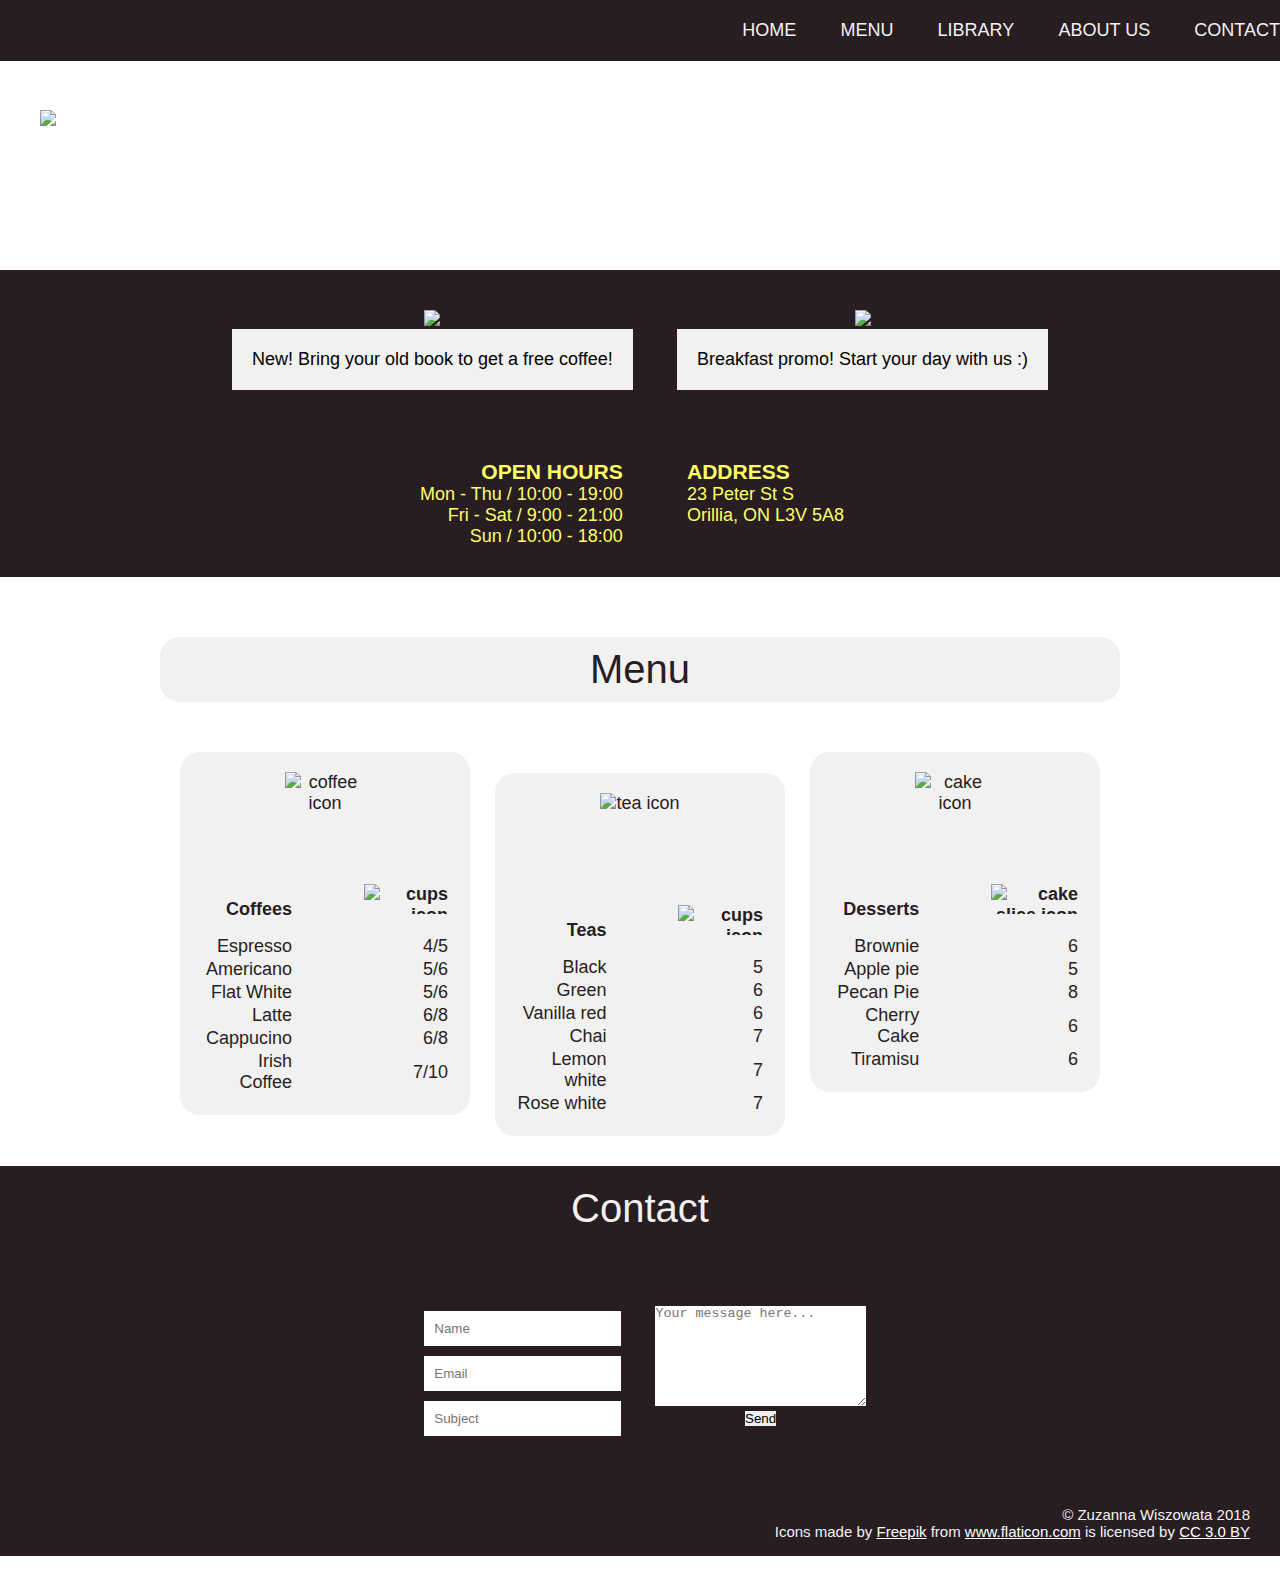
==== mainpage.html @ 81e5c2ca "First upload of the project" ====
<!DOCTYPE html>
<html lang="pl-Pl">
	<head>
		<meta charset="UTF-8">
		<meta name="viewport" content="width=device-width, initial-scale=1.0">
		<title>Neat Café</title>
		<link rel="stylesheet" href="styles.css" type="text/css" >
		<!-- <script src="https://ajax.googleapis.com/ajax/libs/jquery/3.2.1/jquery.min.js"></script> -->
		<script type="text/javascript" src="script.js"></script>
	</head>
<body>
<!-- N A V -->
	<nav>	
		<ul class="menu">
			<li><a href="#">Home</a></li>
			<li><a href="#menu">Menu</a></li>
			<li><a href="#">Library</a></li>
			<li><a href="#">About us</a></li>
			<li><a href="#contact">Contact</a></li>
		</ul>
	</nav>
		
<!-- H E A D E R -->
	<header>
		<div id="logo">
			<img src="images/logo.svg">
		</div>
	</header>

<!-- B O D Y -->

<!--home-->
<div class="bg-container">
	<div class="promo">
		<div>
			<img src="images/coffee-promo.png"/>
			<div class="promo-text">
			<p>New! Bring your old book to get a free coffee!</p>
			</div>
		</div>
		<div>
			<img src="images/breakfast-promo.png"/>
			<div class="promo-text">
			<p>Breakfast promo! Start your day with us :) </p>
			</div>
		</div>
	</div>
		<!--hours and address-->
	<div class="container">
		<div id="open-hours">
			<h3>Open hours</h3>
				<ul>
					<li>Mon - Thu / 10:00 - 19:00</li>
					<li>Fri - Sat / 9:00 - 21:00</li>
					<li>Sun       / 10:00 - 18:00</li>
				</ul>
		</div>
		
		<div id="main-info">
			<h3>Address</h3>
			<p>23 Peter St S</p>
			<p>Orillia, ON L3V 5A8</p>	
		</div>
	</div>
</div>


<!--menu-->
<div id="menu">
	<div id="menu-title">
		<span>Menu</span>
	</div>
	<div id="coffee-menu">
		<div class="menu-icon">
			<img src="images/coffee-cup.svg" alt="coffee icon"/>
		</div>
		<table>
			<tr>
				<th>Coffees</th>
				<th><img src="images/cups.svg" alt="cups icon"  class="menu-icon-mini"/></th>
				
			</tr>
			<tr>
				<td>Espresso</td>
				<td>4/5</td>
			</tr>
			<tr>
				<td>Americano</td>
				<td>5/6</td>
			</tr>
			<tr>
				<td>Flat White</td>
				<td>5/6</td>
			</tr>
			<tr>
				<td>Latte</td>
				<td>6/8</td>
			</tr>
			<tr>
				<td>Cappucino</td>
				<td>6/8</td>
			</tr>
			<tr>
				<td>Irish Coffee</td>
				<td>7/10</td>
			</tr>
			
			
		</table>
	</div>
	<div id="tea-menu">
		<div class="menu-icon">
			<img src="images/tea.svg" alt="tea icon" class=""/>
		</div>
		<table>
			<tr>
				<th>Teas</th>
				<th><img src="images/kettle.svg"/ alt="cups icon" class="menu-icon-mini"></th>
				
			</tr>
			<tr>
				<td>Black</td>
				<td>5</td>
			</tr>
			<tr>
				<td>Green</td>
				<td>6</td>
			</tr>
			<tr>
				<td>Vanilla red</td>
				<td>6</td>
			</tr>
			<tr>
				<td>Chai</td>
				<td>7</td>
			</tr>
			<tr>
				<td>Lemon white</td>
				<td>7</td>
			</tr>
			<tr>
				<td>Rose white</td>
				<td>7</td>
			</tr>
		</table>
	</div>
	<div id="cake-menu">
		<div class="menu-icon">
			<img src="images/cake.svg" alt="cake icon"/>
		</div>
		<table>
			<tr>
				<th>Desserts</th>
				<th><img src="images/cake-slice.svg" alt="cake slice icon" class="menu-icon-mini"/></th>
				
			</tr>
			<tr>
				<td>Brownie</td>
				<td>6</td>
			</tr>
			<tr>
				<td>Apple pie</td>
				<td>5</td>
			</tr>
			<tr>
				<td>Pecan Pie</td>
				<td>8</td>
			</tr>
			<tr>
				<td>Cherry Cake</td>
				<td>6</td>
			</tr>
			<tr>
				<td>Tiramisu</td>
				<td>6</td>
			</tr>
		</table>
	</div>
</div>


<div id="contact">
	<div id="contact-title">
		<p>Contact</p>
	</div>
	<form action="#" method="post" class="contact-form">
		<div class="form-column">
			<div class="form-group">
				<input name="name" type="text" class="form-control" id="name" placeholder="Name">
				<input type="email" name="email" class="form-control" id="mail" placeholder="Email">
				<input name="subject" type="text" class="form-control" id="subject" placeholder="Subject">
			</div>
		</div>
		<div class="form-column">
			<div class="form-group">
				<textarea name="message" rows="6" class="form-control" id="comment" placeholder="Your message here..."></textarea>
				<button type="submit" class="btn btn-default">Send</button>
			</div>
		</div>        
</div>
<!-- F O O T E R -->
<footer>
	<div class="copyright">
		<p>&copy; Zuzanna Wiszowata 2018</p>
		Icons made by <a href="http://www.freepik.com" title="Freepik">Freepik</a> 
		from <a href="https://www.flaticon.com/" title="Flaticon">www.flaticon.com</a> 
		is licensed by <a href="http://creativecommons.org/licenses/by/3.0/" title="Creative Commons BY 3.0" 
		target="_blank">CC 3.0 BY</a>
		</div>
</footer>
</body>















</html>
---- styles.css ----
/* IMPORTING FONTS */
/*<link href="https://fonts.googleapis.com/css?family=Cairo|Roboto+Condensed|Vollkorn" rel="stylesheet">*/
/*
* 1. Navigation
* 2. Header 
* 3. Body
* 4. Menu
* 5.
* 6. Contact form
* 7. FOOTER
*
*/
* {
	padding: 0px;
	margin: 0px;   /* removing browsers default settings*/
	border: 0px;
}
  /* 1. Navigation */
.menu {
	padding: 20px;
    background-color: #281d21;
	text-align: right;
	text-transform: uppercase;
	position: fixed;
	top: 0;
	width: 100%;
}
.menu li {
    display: inline;
	font-size: 18px;
	background-color: #281d21;
}

.menu li a {
    color: #f1f1f1;
    padding: 10px 20px;
    text-decoration: none;
	border-radius: 3px;
}

.menu li a:hover,
.menu li a:focus {
    background-color: #f1f1f1; 
    color: #281d21;
	transition: background-color .5s;
}

   /* 2. HEADER */
header {
	font-family: 'Roboto Condensed', 'Arial', sans-serif;
	color: #e7e7e2;
	border: none;	
}
#logo {
	margin: 110px 40px 40px 40px;
}
#logo img {
	height: 120px;
	display: block;      
    margin-left: auto;
    margin-right: auto;
}

   /* 3. BODY */
body {
	font-family: 'Cairo', 'Calibri', sans-serif;
	font-size: 15px;
	background-image: url('images/headerbg.png');
	background-attachment: fixed;
}
.container {
	max-width: 500px;
	margin: auto;
	display: block;
	float: center;
}
.bg-container {
	background-color: #281d21;
}
.promo {
	padding: 20px;
	text-align: center;
	
}
.promo > div {
	display: inline-block;
	margin: 20px;
}
.promo img {
	max-height: 300px;
}
.promo-text {
	font-size: 18px;
	background-color: #f1f1f1;
	padding: 20px;
}
#open-hours,
#main-info {
	font-style: bold;
	font-size: 18px;
	color: #ffff66;
	background-color: #281d21;
	display: inline-block;
	margin: 30px;
	vertical-align: top;
}
#open-hours ul{
	list-style: none;
	text-align: right;
}
#main-info h3 {
	text-transform: uppercase;
}
#open-hours h3 {
	text-align: right;
	text-transform: uppercase;
}
	

   /* 4. Menu */
#menu {
	font-size: 18px;
	text-align: center;
	color: #281d21;
	margin: auto;
	display: block;
	max-width: 1000px;
	
}
#menu span {
	font-size: 40px;
	color: #281d21;
}
#menu-title {
	background-color: #f1f1f1;
	border-radius: 20px;
	margin: 60px 20px 40px 20px;
	padding: 10px;
	text-align: center;
	max-width: 1000px;
}
.menu-icon {
	margin-bottom: 20px;
	text-align: center;
	height: 80px;
	width: 80px;
	display: block;
	margin: auto;
	margin-bottom: 30px;
}
.menu-icon-mini {
	display: block;
	float: right;
	padding-left: 30px;
}
th {
	vertical-align: center;
}
#menu th > img {
	margin-left: 40px;
	margin-right: 0;
	margin-bottom: 20px;
	height: 30px;
}
#coffee-menu,
#tea-menu,
#cake-menu {
	text-align: right;
	background-color: #f1f1f1;
	display: inline-block;
	padding: 20px;
	border-radius: 20px;
	width: 25%;
	min-width:200px;
	margin: 10px;
}

   /* 6. Contact form*/
#contact {
	background-color: #281d21;
	margin: auto;
	text-align: center;
}
#contact-title {
	font-size: 40px;
	text-align: center;
	color: #f1f1f1;
	padding: 20px;
	margin: 20px;
}
.contact-form {
	padding: 20px;
	margin: auto;
}
.form-column {
	display: inline-block;
	padding: 10px;
}
.form-group input{
	margin: 10px;
	display: block;
	padding: 10px;	
}
#comment {
	height: 100px;
	width: 100%;
}
#button {
	
}

   /* 7. FOOTER */
footer {
	background-color: #281d21;
	height: 80px; 
	text-align: right;
}
.copyright {
	padding: 30px;
	color: #f2f2f2;
}
.copyright a, a:hover,
a:focus {
	color: white;
}
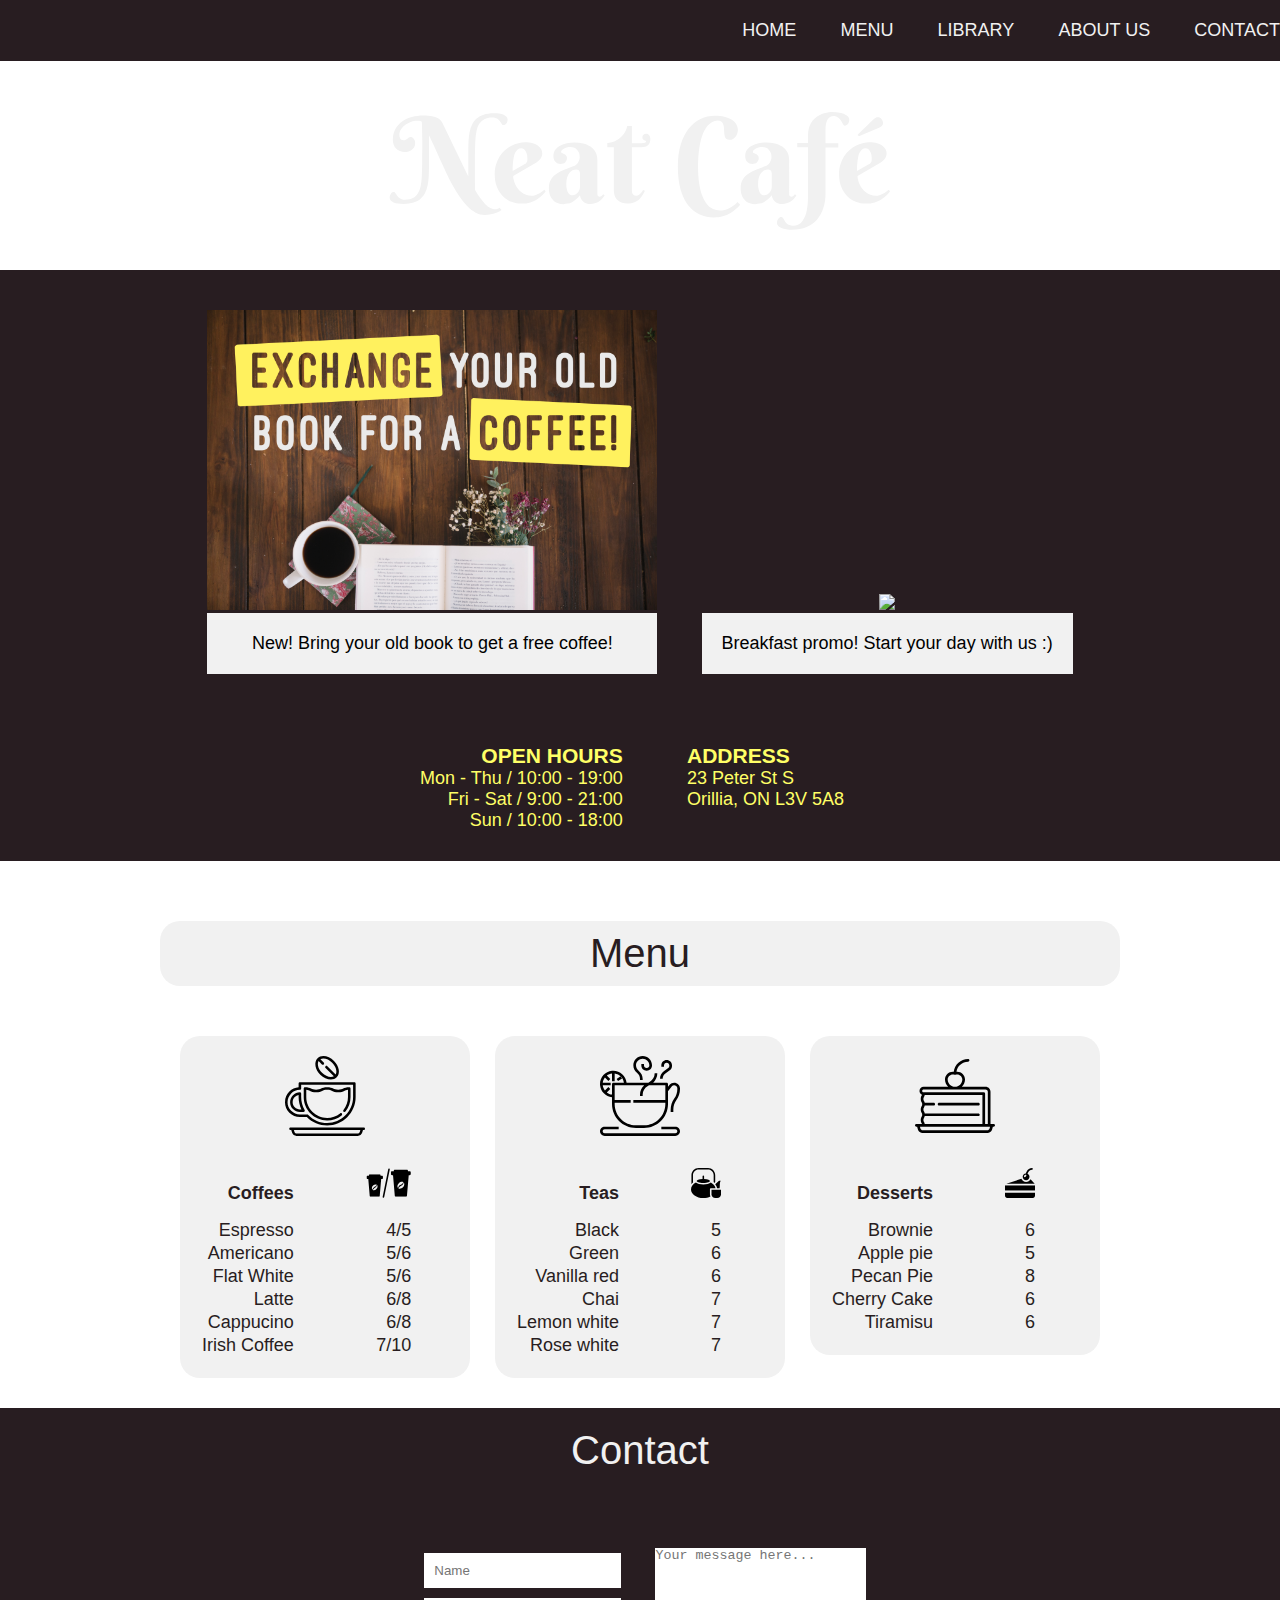
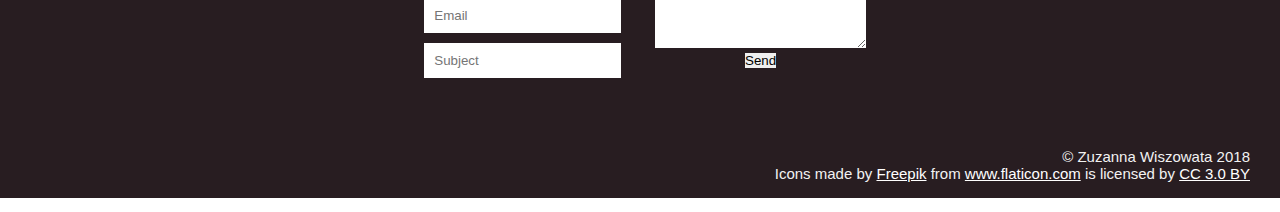
==== commit b817569a: "Update mainpage.html" ====
--- a/mainpage.html
+++ b/mainpage.html
@@ -23,7 +23,7 @@
 <!-- H E A D E R -->
 	<header>
 		<div id="logo">
-			<img src="images/logo.svg">
+			<img src="logo.svg">
 		</div>
 	</header>
 
@@ -33,13 +33,13 @@
 <div class="bg-container">
 	<div class="promo">
 		<div>
-			<img src="images/coffee-promo.png"/>
+			<img src="coffee-promo.png"/>
 			<div class="promo-text">
 			<p>New! Bring your old book to get a free coffee!</p>
 			</div>
 		</div>
 		<div>
-			<img src="images/breakfast-promo.png"/>
+			<img src="breakfast-promo.png"/>
 			<div class="promo-text">
 			<p>Breakfast promo! Start your day with us :) </p>
 			</div>
@@ -72,12 +72,12 @@
 	</div>
 	<div id="coffee-menu">
 		<div class="menu-icon">
-			<img src="images/coffee-cup.svg" alt="coffee icon"/>
+			<img src="coffee-cup.svg" alt="coffee icon"/>
 		</div>
 		<table>
 			<tr>
 				<th>Coffees</th>
-				<th><img src="images/cups.svg" alt="cups icon"  class="menu-icon-mini"/></th>
+				<th><img src="cups.svg" alt="cups icon"  class="menu-icon-mini"/></th>
 				
 			</tr>
 			<tr>
@@ -110,12 +110,12 @@
 	</div>
 	<div id="tea-menu">
 		<div class="menu-icon">
-			<img src="images/tea.svg" alt="tea icon" class=""/>
+			<img src="tea.svg" alt="tea icon" class=""/>
 		</div>
 		<table>
 			<tr>
 				<th>Teas</th>
-				<th><img src="images/kettle.svg"/ alt="cups icon" class="menu-icon-mini"></th>
+				<th><img src="kettle.svg"/ alt="cups icon" class="menu-icon-mini"></th>
 				
 			</tr>
 			<tr>
@@ -146,12 +146,12 @@
 	</div>
 	<div id="cake-menu">
 		<div class="menu-icon">
-			<img src="images/cake.svg" alt="cake icon"/>
+			<img src="cake.svg" alt="cake icon"/>
 		</div>
 		<table>
 			<tr>
 				<th>Desserts</th>
-				<th><img src="images/cake-slice.svg" alt="cake slice icon" class="menu-icon-mini"/></th>
+				<th><img src="cake-slice.svg" alt="cake slice icon" class="menu-icon-mini"/></th>
 				
 			</tr>
 			<tr>
@@ -224,4 +224,4 @@
 
 
 
-</html>+</html>
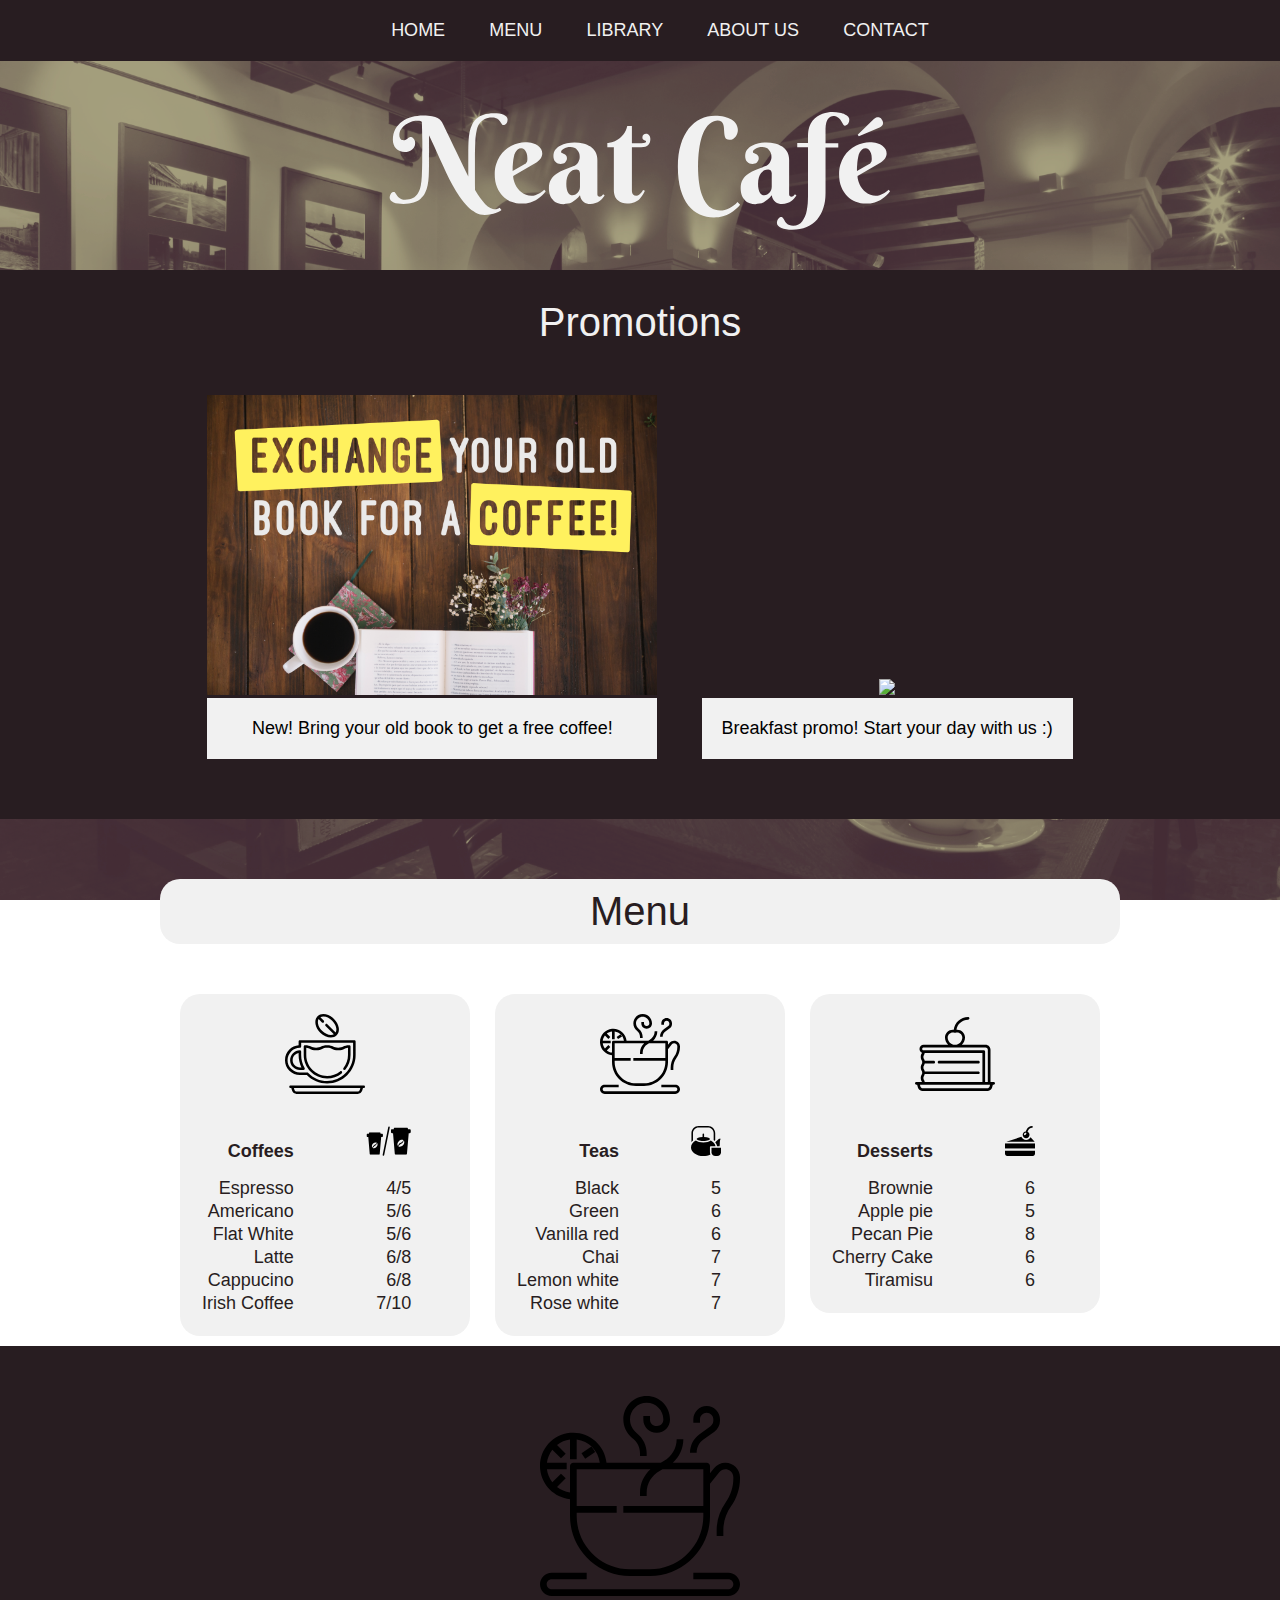
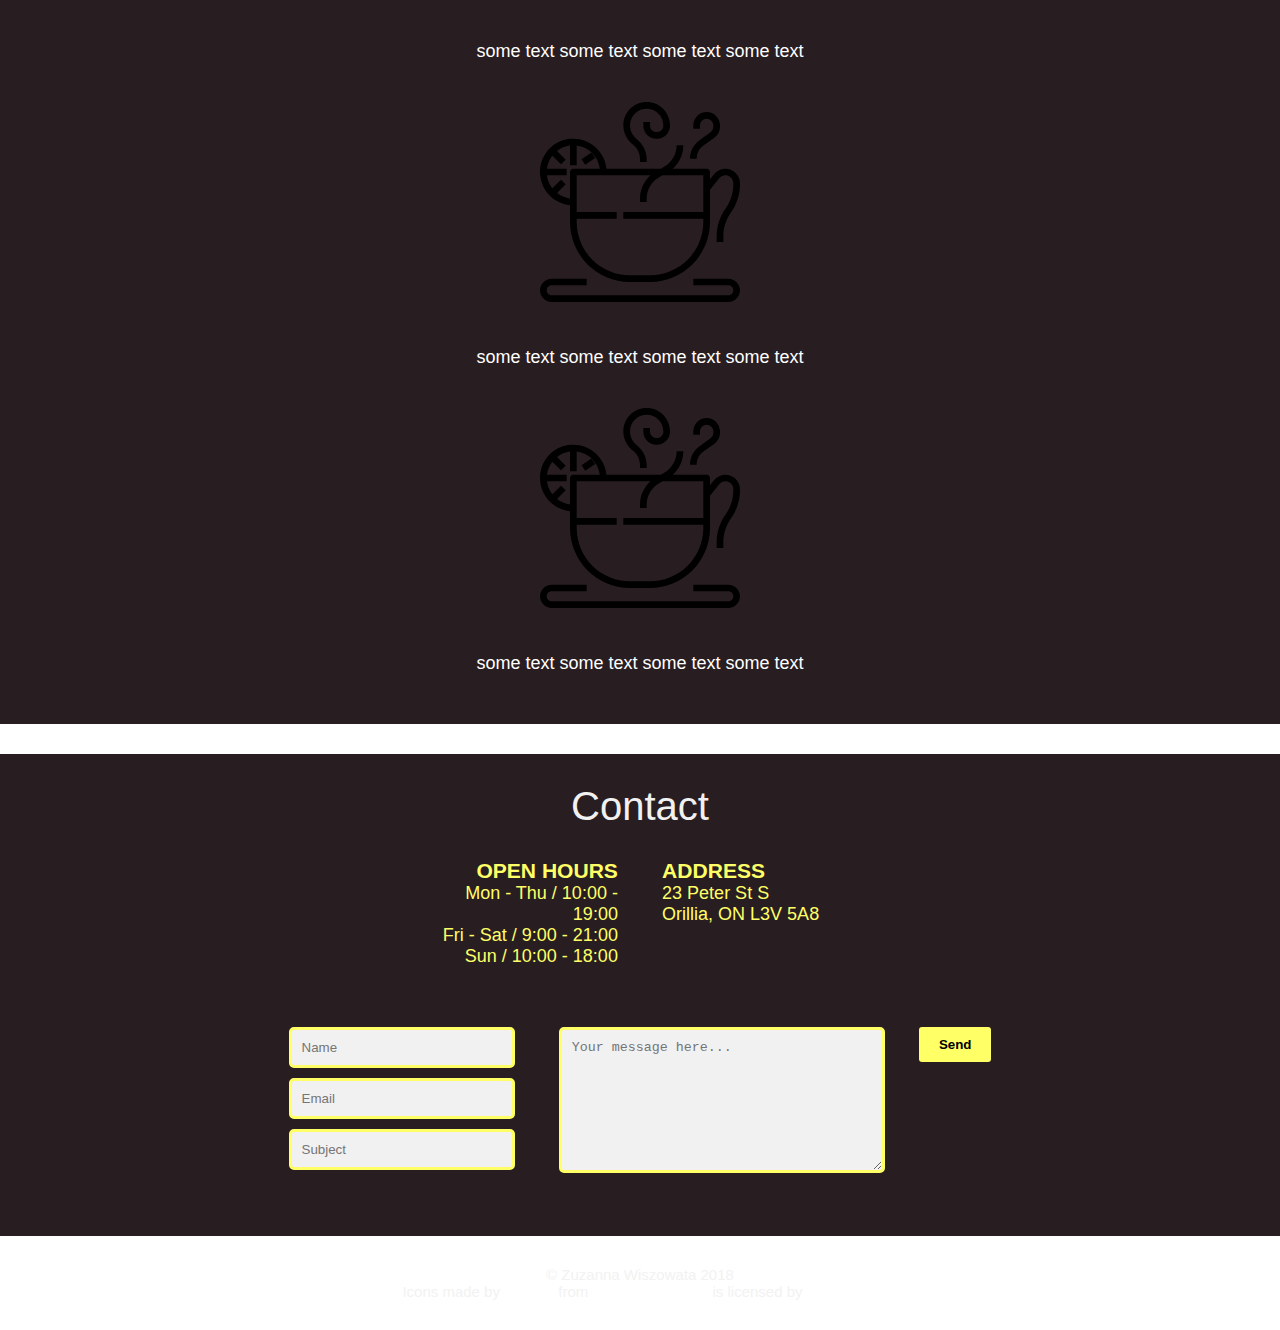
==== commit 5dec43ef: "Add files via upload" ====
--- a/mainpage.html
+++ b/mainpage.html
@@ -5,13 +5,11 @@
 		<meta name="viewport" content="width=device-width, initial-scale=1.0">
 		<title>Neat Café</title>
 		<link rel="stylesheet" href="styles.css" type="text/css" >
-		<!-- <script src="https://ajax.googleapis.com/ajax/libs/jquery/3.2.1/jquery.min.js"></script> -->
-		<script type="text/javascript" src="script.js"></script>
 	</head>
 <body>
 <!-- N A V -->
 	<nav>	
-		<ul class="menu">
+		<ul class="navigation">
 			<li><a href="#">Home</a></li>
 			<li><a href="#menu">Menu</a></li>
 			<li><a href="#">Library</a></li>
@@ -27,11 +25,13 @@
 		</div>
 	</header>
 
-<!-- B O D Y -->
-
-<!--home-->
+<!-- H O M E -->
 <div class="bg-container">
+	<div class="title">
+			<p>Promotions</p>
+	</div>
 	<div class="promo">
+		
 		<div>
 			<img src="coffee-promo.png"/>
 			<div class="promo-text">
@@ -45,8 +45,159 @@
 			</div>
 		</div>
 	</div>
+</div>
+
+
+<!-- M E N U -->
+<div id="menu">
+	<div id="menu-title">
+		<span>Menu</span>
+	</div>
+	<div id="coffee-menu">
+		<div class="menu-icon">
+			<img src="coffee-cup.svg" alt="coffee icon"/>
+		</div>
+		<table>
+			<tr>
+				<th>Coffees</th>
+				<th><img src="cups.svg" alt="cups icon"  class="menu-icon-mini"/></th>
+				
+			</tr>
+			<tr>
+				<td>Espresso</td>
+				<td>4/5</td>
+			</tr>
+			<tr>
+				<td>Americano</td>
+				<td>5/6</td>
+			</tr>
+			<tr>
+				<td>Flat White</td>
+				<td>5/6</td>
+			</tr>
+			<tr>
+				<td>Latte</td>
+				<td>6/8</td>
+			</tr>
+			<tr>
+				<td>Cappucino</td>
+				<td>6/8</td>
+			</tr>
+			<tr>
+				<td>Irish Coffee</td>
+				<td>7/10</td>
+			</tr>
+			
+			
+		</table>
+	</div>
+	<div id="tea-menu">
+		<div class="menu-icon">
+			<img src="tea.svg" alt="tea icon" class=""/>
+		</div>
+		<table>
+			<tr>
+				<th>Teas</th>
+				<th><img src="kettle.svg"/ alt="cups icon" class="menu-icon-mini"></th>
+				
+			</tr>
+			<tr>
+				<td>Black</td>
+				<td>5</td>
+			</tr>
+			<tr>
+				<td>Green</td>
+				<td>6</td>
+			</tr>
+			<tr>
+				<td>Vanilla red</td>
+				<td>6</td>
+			</tr>
+			<tr>
+				<td>Chai</td>
+				<td>7</td>
+			</tr>
+			<tr>
+				<td>Lemon white</td>
+				<td>7</td>
+			</tr>
+			<tr>
+				<td>Rose white</td>
+				<td>7</td>
+			</tr>
+		</table>
+	</div>
+	<div id="cake-menu">
+		<div class="menu-icon">
+			<img src="cake.svg" alt="cake icon"/>
+		</div>
+		<table>
+			<tr>
+				<th>Desserts</th>
+				<th><img src="cake-slice.svg" alt="cake slice icon" class="menu-icon-mini"/></th>
+				
+			</tr>
+			<tr>
+				<td>Brownie</td>
+				<td>6</td>
+			</tr>
+			<tr>
+				<td>Apple pie</td>
+				<td>5</td>
+			</tr>
+			<tr>
+				<td>Pecan Pie</td>
+				<td>8</td>
+			</tr>
+			<tr>
+				<td>Cherry Cake</td>
+				<td>6</td>
+			</tr>
+			<tr>
+				<td>Tiramisu</td>
+				<td>6</td>
+			</tr>
+		</table>
+	</div>
+</div>
+<!-- L I B R A R Y -->
+<div id="library">
+	<div class="lib-section">
+		<div class="lib-img">
+			<img src="tea.svg" alt="" />
+		</div>
+		<div class="lib-text">
+			<p> some text some text some text some text</p>
+		</div>
+	</div>
+	<div class="lib-section">
+		<div class="lib-img">
+			<img src="tea.svg" alt="" />
+		</div>
+		<div class="lib-text">
+			<p> some text some text some text some text</p>
+		</div>
+	</div>
+	<div class="lib-section">
+		<div class="lib-img">
+			<img src="tea.svg" alt="" />
+		</div>
+		<div class="lib-text">
+			<p> some text some text some text some text</p>
+		</div>
+	</div>
+</div>
+	<!-- A B O U T  U S -->
+<div id="about-us">
+</div>
+
+	<!-- C O N T A C T -->
+<div id="contact">
+	<div class="title">
+		<p>Contact</p>
+	</div>
+	<div id="contact-info">
 		<!--hours and address-->
-	<div class="container">
 		<div id="open-hours">
 			<h3>Open hours</h3>
 				<ul>
@@ -55,148 +206,30 @@
 					<li>Sun       / 10:00 - 18:00</li>
 				</ul>
 		</div>
-		
-		<div id="main-info">
+		<div id="address">
 			<h3>Address</h3>
 			<p>23 Peter St S</p>
 			<p>Orillia, ON L3V 5A8</p>	
 		</div>
 	</div>
-</div>
-
-
-<!--menu-->
-<div id="menu">
-	<div id="menu-title">
-		<span>Menu</span>
-	</div>
-	<div id="coffee-menu">
-		<div class="menu-icon">
-			<img src="coffee-cup.svg" alt="coffee icon"/>
-		</div>
-		<table>
-			<tr>
-				<th>Coffees</th>
-				<th><img src="cups.svg" alt="cups icon"  class="menu-icon-mini"/></th>
-				
-			</tr>
-			<tr>
-				<td>Espresso</td>
-				<td>4/5</td>
-			</tr>
-			<tr>
-				<td>Americano</td>
-				<td>5/6</td>
-			</tr>
-			<tr>
-				<td>Flat White</td>
-				<td>5/6</td>
-			</tr>
-			<tr>
-				<td>Latte</td>
-				<td>6/8</td>
-			</tr>
-			<tr>
-				<td>Cappucino</td>
-				<td>6/8</td>
-			</tr>
-			<tr>
-				<td>Irish Coffee</td>
-				<td>7/10</td>
-			</tr>
-			
-			
-		</table>
-	</div>
-	<div id="tea-menu">
-		<div class="menu-icon">
-			<img src="tea.svg" alt="tea icon" class=""/>
-		</div>
-		<table>
-			<tr>
-				<th>Teas</th>
-				<th><img src="kettle.svg"/ alt="cups icon" class="menu-icon-mini"></th>
-				
-			</tr>
-			<tr>
-				<td>Black</td>
-				<td>5</td>
-			</tr>
-			<tr>
-				<td>Green</td>
-				<td>6</td>
-			</tr>
-			<tr>
-				<td>Vanilla red</td>
-				<td>6</td>
-			</tr>
-			<tr>
-				<td>Chai</td>
-				<td>7</td>
-			</tr>
-			<tr>
-				<td>Lemon white</td>
-				<td>7</td>
-			</tr>
-			<tr>
-				<td>Rose white</td>
-				<td>7</td>
-			</tr>
-		</table>
-	</div>
-	<div id="cake-menu">
-		<div class="menu-icon">
-			<img src="cake.svg" alt="cake icon"/>
-		</div>
-		<table>
-			<tr>
-				<th>Desserts</th>
-				<th><img src="cake-slice.svg" alt="cake slice icon" class="menu-icon-mini"/></th>
-				
-			</tr>
-			<tr>
-				<td>Brownie</td>
-				<td>6</td>
-			</tr>
-			<tr>
-				<td>Apple pie</td>
-				<td>5</td>
-			</tr>
-			<tr>
-				<td>Pecan Pie</td>
-				<td>8</td>
-			</tr>
-			<tr>
-				<td>Cherry Cake</td>
-				<td>6</td>
-			</tr>
-			<tr>
-				<td>Tiramisu</td>
-				<td>6</td>
-			</tr>
-		</table>
-	</div>
-</div>
-
-
-<div id="contact">
-	<div id="contact-title">
-		<p>Contact</p>
-	</div>
-	<form action="#" method="post" class="contact-form">
-		<div class="form-column">
-			<div class="form-group">
-				<input name="name" type="text" class="form-control" id="name" placeholder="Name">
-				<input type="email" name="email" class="form-control" id="mail" placeholder="Email">
-				<input name="subject" type="text" class="form-control" id="subject" placeholder="Subject">
-			</div>
-		</div>
-		<div class="form-column">
-			<div class="form-group">
-				<textarea name="message" rows="6" class="form-control" id="comment" placeholder="Your message here..."></textarea>
-				<button type="submit" class="btn btn-default">Send</button>
-			</div>
-		</div>        
+	<div>
+		<!--contact form-->
+		<form action="#" method="post" class="contact-form">
+			<div class="form-column">
+				<div class="form-group">
+					<input name="name" type="text" class="form-control" id="name" placeholder="Name">
+					<input type="email" name="email" class="form-control" id="mail" placeholder="Email">
+					<input name="subject" type="text" class="form-control" id="subject" placeholder="Subject">
+				</div>
+			</div>
+			<div class="form-column">
+				<div class="form-group">
+					<textarea name="message" rows="8" class="form-control" id="comment" placeholder="Your message here..."></textarea>
+					<button type="submit">Send</button>
+				</div>
+			</div>
+		</form>
+	</div>
 </div>
 <!-- F O O T E R -->
 <footer>
@@ -209,19 +242,4 @@
 		</div>
 </footer>
 </body>
-
-
-
-
-
-
-
-
-
-
-
-
-
-
-
-</html>
+</html>--- a/styles.css
+++ b/styles.css
@@ -1,45 +1,50 @@
-/* IMPORTING FONTS */
-/*<link href="https://fonts.googleapis.com/css?family=Cairo|Roboto+Condensed|Vollkorn" rel="stylesheet">*/
 /*
 * 1. Navigation
 * 2. Header 
-* 3. Body
+* 3. Promos
 * 4. Menu
-* 5.
-* 6. Contact form
-* 7. FOOTER
-*
+* 5. Library
+* 6. About us
+* 7. Contact
+* 8. Footer
 */
 * {
 	padding: 0px;
 	margin: 0px;   /* removing browsers default settings*/
 	border: 0px;
 }
+body {
+	font-family: 'Calibri', sans-serif;
+	font-size: 15px;
+	background-image: url('headerbg.png');
+	background-attachment: fixed;
+}
   /* 1. Navigation */
-.menu {
-	padding: 20px;
+.navigation {
+	padding: 20px;
+	padding-right: 30px;
     background-color: #281d21;
-	text-align: right;
+	text-align: center;
 	text-transform: uppercase;
 	position: fixed;
 	top: 0;
 	width: 100%;
 }
-.menu li {
+.navigation li {
     display: inline;
 	font-size: 18px;
 	background-color: #281d21;
 }
 
-.menu li a {
+.navigation li a {
     color: #f1f1f1;
     padding: 10px 20px;
     text-decoration: none;
 	border-radius: 3px;
 }
 
-.menu li a:hover,
-.menu li a:focus {
+.navigation li a:hover,
+.navigation li a:focus {
     background-color: #f1f1f1; 
     color: #281d21;
 	transition: background-color .5s;
@@ -61,13 +66,7 @@
     margin-right: auto;
 }
 
-   /* 3. BODY */
-body {
-	font-family: 'Cairo', 'Calibri', sans-serif;
-	font-size: 15px;
-	background-image: url('images/headerbg.png');
-	background-attachment: fixed;
-}
+   /* 3. Promos */
 .container {
 	max-width: 500px;
 	margin: auto;
@@ -76,6 +75,7 @@
 }
 .bg-container {
 	background-color: #281d21;
+	padding: 20px;
 }
 .promo {
 	padding: 20px;
@@ -93,29 +93,7 @@
 	font-size: 18px;
 	background-color: #f1f1f1;
 	padding: 20px;
-}
-#open-hours,
-#main-info {
-	font-style: bold;
-	font-size: 18px;
-	color: #ffff66;
-	background-color: #281d21;
-	display: inline-block;
-	margin: 30px;
-	vertical-align: top;
-}
-#open-hours ul{
-	list-style: none;
-	text-align: right;
-}
-#main-info h3 {
-	text-transform: uppercase;
-}
-#open-hours h3 {
-	text-align: right;
-	text-transform: uppercase;
-}
-	
+}	
 
    /* 4. Menu */
 #menu {
@@ -174,19 +152,70 @@
 	min-width:200px;
 	margin: 10px;
 }
-
-   /* 6. Contact form*/
+   /* 5. Library */
+#library {
+	padding: 30px;
+	background-color: #281d21;
+}
+.lib-section {
+	margin: 20px;
+	text-align: center;
+	display: block;
+	margin: auto;
+}
+.lib-img img{
+	max-height: 200px;
+}
+.lib-text,
+.lib-img {
+	font-size: 18px;
+	color: white;
+	display: inline block;
+	padding: 20px;
+}
+   /* 6. About us */
+#about-us {
+	
+}
+   /* 7. Contact */
 #contact {
 	background-color: #281d21;
 	margin: auto;
 	text-align: center;
-}
-#contact-title {
+	padding: 20px;
+	margin-top: 30px;
+}
+.title {
 	font-size: 40px;
 	text-align: center;
 	color: #f1f1f1;
-	padding: 20px;
+	padding: 10px;
+}
+#open-hours,
+#address {
+	font-style: bold;
+	font-size: 18px;
+	color: #ffff66;
+	display: inline-block;
 	margin: 20px;
+	vertical-align: top;
+	text-align: left;
+	width: 200px;
+}
+#address h3 {
+	text-transform: uppercase;
+}
+#open-hours h3 {
+	text-align: right;
+	text-transform: uppercase;
+}
+#open-hours ul{
+	list-style: none;
+	text-align: right;
+}
+#contact-info {
+	display: block;
+	margin: auto;
 }
 .contact-form {
 	padding: 20px;
@@ -195,25 +224,41 @@
 .form-column {
 	display: inline-block;
 	padding: 10px;
+	vertical-align: top;
 }
 .form-group input{
 	margin: 10px;
 	display: block;
 	padding: 10px;	
+	background-color: #f1f1f1;
+	width: 200px;
+	
+}
+.form-control {
+	padding: 10px;
+	margin: 10px;
+	background-color: #f1f1f1;
+	border-radius: 5px;
+	border: 3px solid #ffff66;
 }
 #comment {
-	height: 100px;
-	width: 100%;
-}
-#button {
-	
-}
-
-   /* 7. FOOTER */
+	width: 300px;
+}
+button {
+	padding: 10px 20px;
+	border-radius: 3px;
+	background: #ffff66;
+	font-weight: bold;
+	color: black;
+	margin: 10px;
+	margin-left: 20px;
+	vertical-align: top;
+}
+
+   /* 8. FOOTER */
 footer {
-	background-color: #281d21;
 	height: 80px; 
-	text-align: right;
+	text-align: center;
 }
 .copyright {
 	padding: 30px;
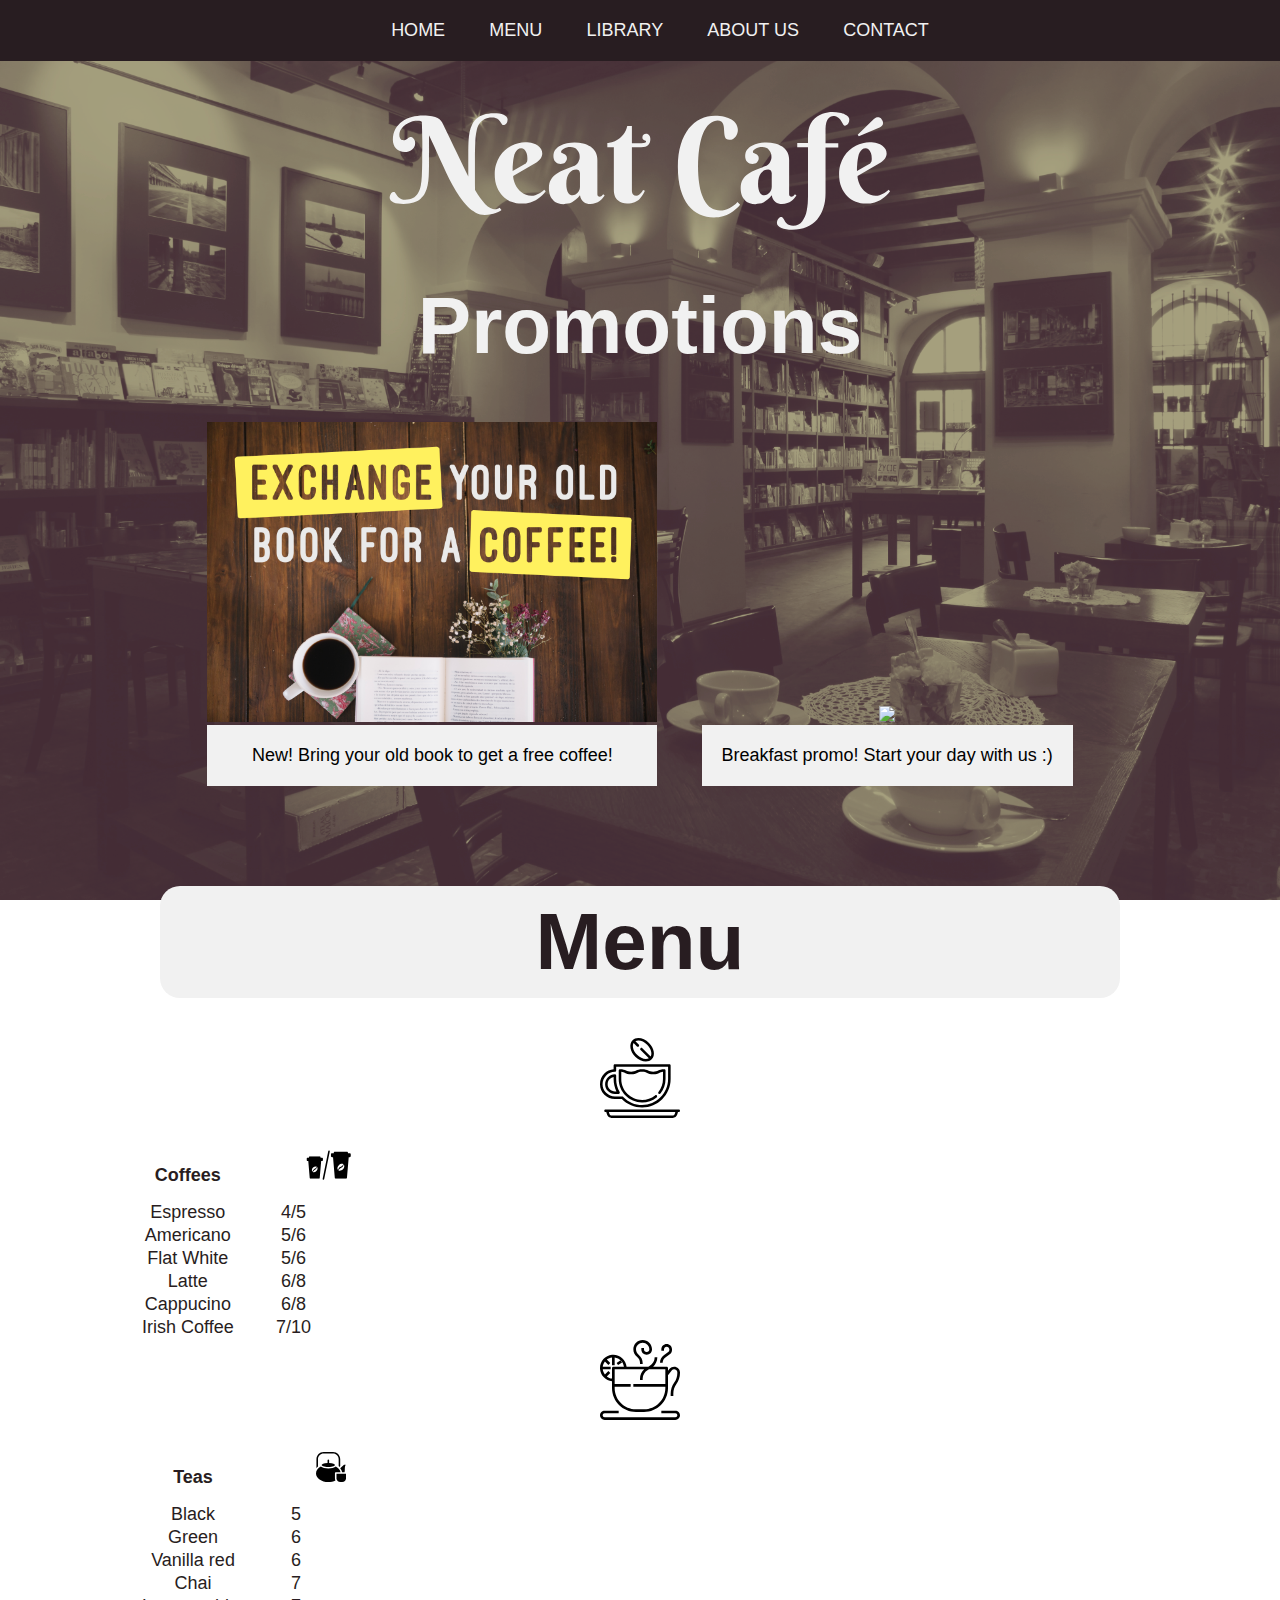
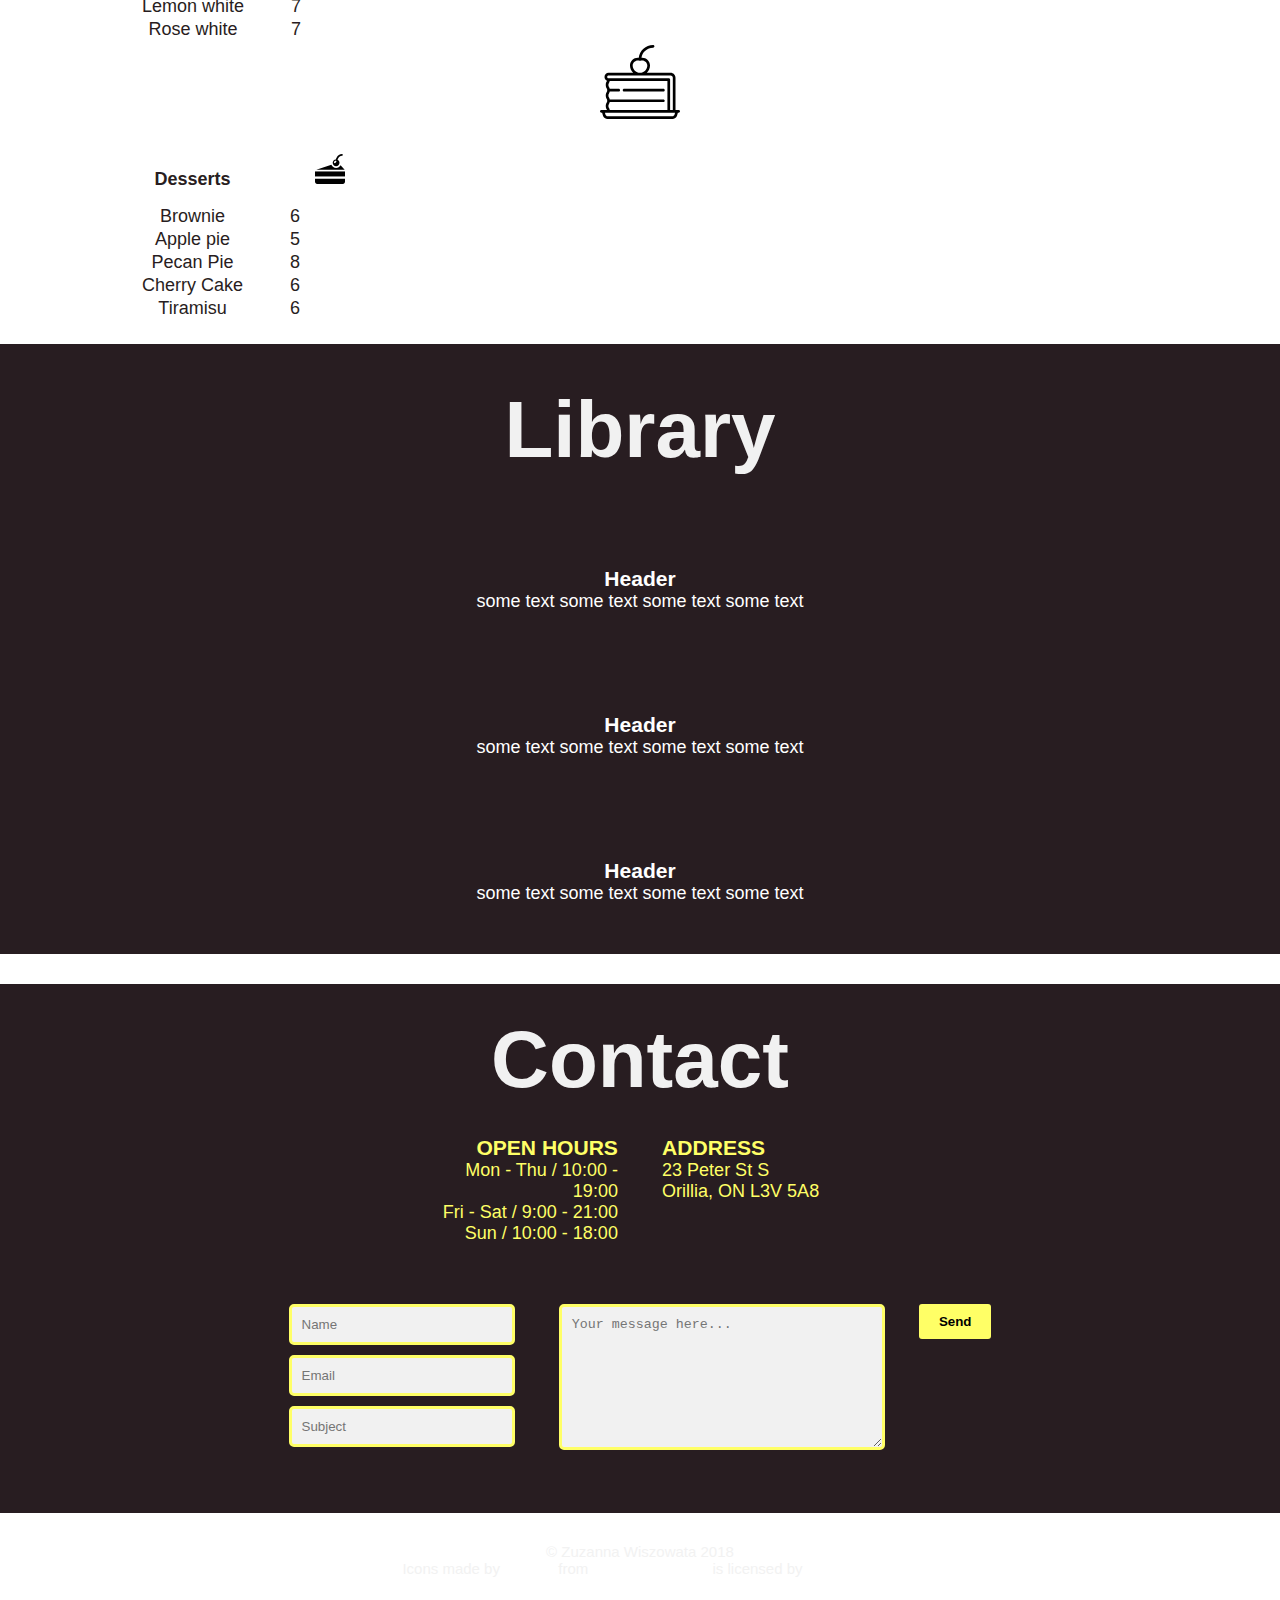
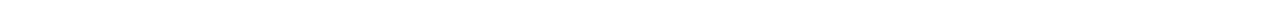
==== commit 82a13f68: "Update mainpage.html" ====
--- a/mainpage.html
+++ b/mainpage.html
@@ -2,9 +2,15 @@
 <html lang="pl-Pl">
 	<head>
 		<meta charset="UTF-8">
-		<meta name="viewport" content="width=device-width, initial-scale=1.0">
+		<meta name="viewport" content="width=device-width, initial-scale=1.0" >
+		<meta name="author" content="Zuzanna Wiszowata" >
+		<meta name="robots" content="index, follow" >
+		
 		<title>Neat Café</title>
+		<meta name="description" content="Cozy and calm place for coffe and book lovers" >
+		
 		<link rel="stylesheet" href="styles.css" type="text/css" >
+		<link href="https://fonts.googleapis.com/css?family=Playfair+Display|Roboto" rel="stylesheet">
 	</head>
 <body>
 <!-- N A V -->
@@ -19,48 +25,49 @@
 	</nav>
 		
 <!-- H E A D E R -->
-	<header>
-		<div id="logo">
-			<img src="logo.svg">
-		</div>
-	</header>
+<header>
+	<div id="logo">
+		<img src="logo.svg">
+	</div>
+</header>
 
 <!-- H O M E -->
-<div class="bg-container">
+<div id="home">
 	<div class="title">
-			<p>Promotions</p>
+			<h1>Promotions</h1>
 	</div>
 	<div class="promo">
 		
 		<div>
-			<img src="coffee-promo.png"/>
+			<img src="coffee-promo.png">
 			<div class="promo-text">
 			<p>New! Bring your old book to get a free coffee!</p>
 			</div>
 		</div>
 		<div>
-			<img src="breakfast-promo.png"/>
+			<img src="breakfast-promo.png">
 			<div class="promo-text">
 			<p>Breakfast promo! Start your day with us :) </p>
 			</div>
 		</div>
 	</div>
 </div>
-
 
 <!-- M E N U -->
 <div id="menu">
 	<div id="menu-title">
-		<span>Menu</span>
-	</div>
-	<div id="coffee-menu">
+		<span>
+			<h1>Menu<h1>
+		</span>
+	</div>
+	<div class="menu-item">
 		<div class="menu-icon">
-			<img src="coffee-cup.svg" alt="coffee icon"/>
+			<img src="coffee-cup.svg" alt="coffee icon">
 		</div>
 		<table>
 			<tr>
 				<th>Coffees</th>
-				<th><img src="cups.svg" alt="cups icon"  class="menu-icon-mini"/></th>
+				<th><img src="cups.svg" alt="cups icon"  class="menu-icon-mini"></th>
 				
 			</tr>
 			<tr>
@@ -91,9 +98,9 @@
 			
 		</table>
 	</div>
-	<div id="tea-menu">
+	<div class="menu-item">
 		<div class="menu-icon">
-			<img src="tea.svg" alt="tea icon" class=""/>
+			<img src="tea.svg" alt="tea icon" class="">
 		</div>
 		<table>
 			<tr>
@@ -127,14 +134,14 @@
 			</tr>
 		</table>
 	</div>
-	<div id="cake-menu">
+	<div class="menu-item">
 		<div class="menu-icon">
-			<img src="cake.svg" alt="cake icon"/>
+			<img src="cake.svg" alt="cake icon">
 		</div>
 		<table>
 			<tr>
 				<th>Desserts</th>
-				<th><img src="cake-slice.svg" alt="cake slice icon" class="menu-icon-mini"/></th>
+				<th><img src="cake-slice.svg" alt="cake slice icon" class="menu-icon-mini"></th>
 				
 			</tr>
 			<tr>
@@ -157,32 +164,42 @@
 				<td>Tiramisu</td>
 				<td>6</td>
 			</tr>
+			<tr>
+				<td> &nbsp;</td>
+				<td> &nbsp; </td>
+			</tr>
 		</table>
 	</div>
 </div>
 <!-- L I B R A R Y -->
 <div id="library">
+	<div class="title">
+		<h1>Library</h1>
+	</div>
 	<div class="lib-section">
 		<div class="lib-img">
-			<img src="tea.svg" alt="" />
+			<img src="books-1.jpg" alt="" >
 		</div>
 		<div class="lib-text">
-			<p> some text some text some text some text</p>
+			<h3> Header </h3>
+			<p> some text some text some text some text </p>
 		</div>
 	</div>
 	<div class="lib-section">
 		<div class="lib-img">
-			<img src="tea.svg" alt="" />
+			<img src="books-2.jpg" alt="" >
 		</div>
 		<div class="lib-text">
-			<p> some text some text some text some text</p>
+			<h3> Header</h3>
+			<p> some text some text some text some text </p>
 		</div>
 	</div>
 	<div class="lib-section">
 		<div class="lib-img">
-			<img src="tea.svg" alt="" />
+			<img src="books-3.jpg" alt="" >
 		</div>
 		<div class="lib-text">
+			<h3> Header </h3>
 			<p> some text some text some text some text</p>
 		</div>
 	</div>
@@ -194,7 +211,7 @@
 	<!-- C O N T A C T -->
 <div id="contact">
 	<div class="title">
-		<p>Contact</p>
+		<h1>Contact</h1>
 	</div>
 	<div id="contact-info">
 		<!--hours and address-->
@@ -242,4 +259,4 @@
 		</div>
 </footer>
 </body>
-</html>+</html>
